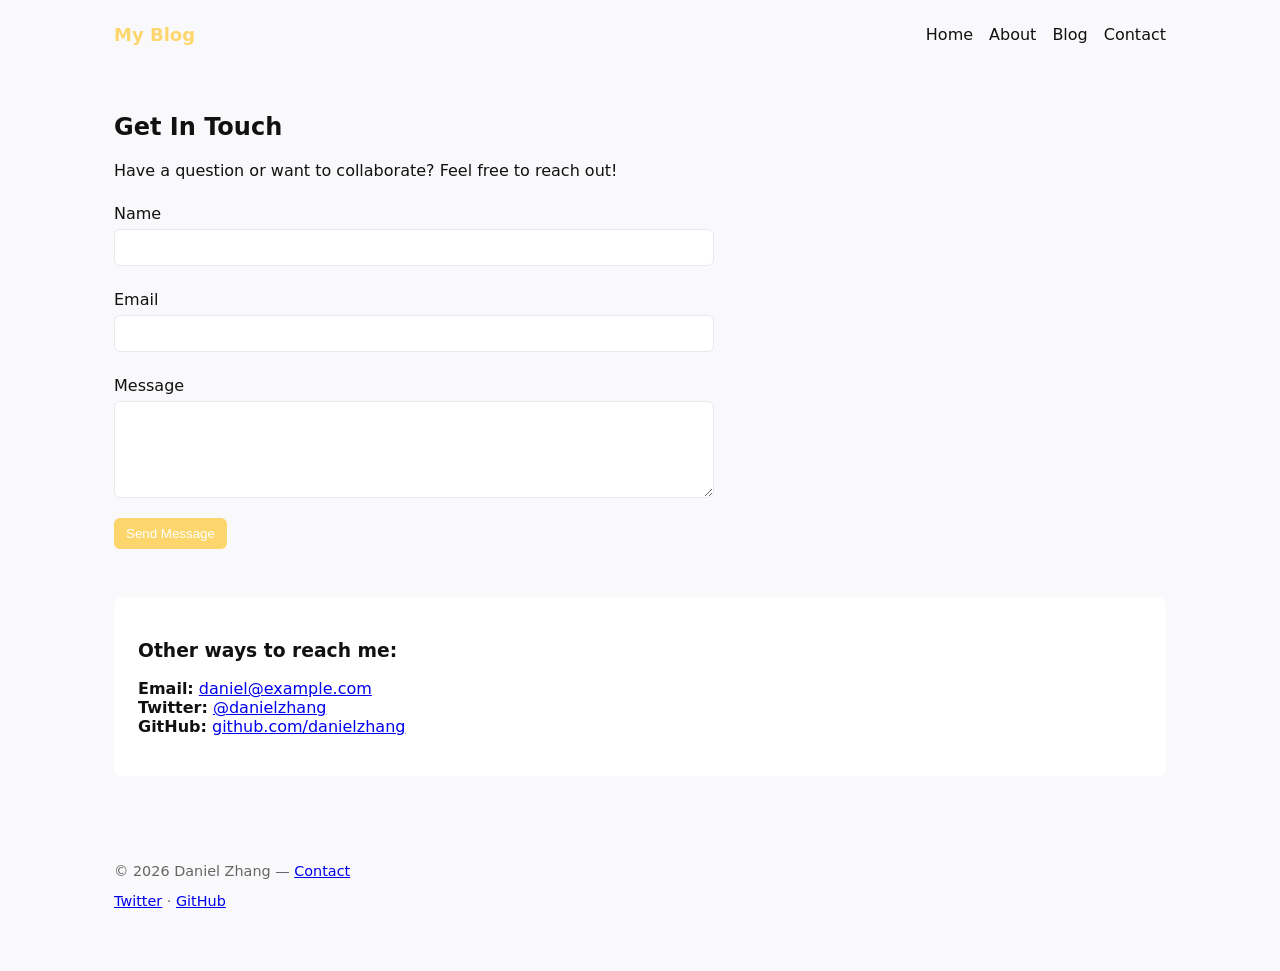
==== contact.html @ 26f521cd "add indivual pages" ====
<!doctype html>
<html lang="en">
<head>
	<meta charset="utf-8">
	<meta name="viewport" content="width=device-width, initial-scale=1">
	<title>My Blog — Contact</title>
	<meta name="description" content="Get in touch with me.">
	<meta name="author" content="Your Name">
	<meta name="keywords" content="contact, email, message">

	<!-- Open Graph -->
	<meta property="og:title" content="My Blog — Contact">
	<meta property="og:description" content="Get in touch with me.">
	<meta property="og:type" content="website">

	<link rel="stylesheet" href="style.css">
	<script defer src="script.js"></script>
</head>
<body>
	<header class="site-header">
		<div class="container header-inner">
			<a class="site-logo" href="index.html">My Blog</a>
			<nav class="site-nav" aria-label="Main navigation">
				<ul>
					<li><a href="index.html">Home</a></li>
					<li><a href="about.html">About</a></li>
					<li><a href="blog.html">Blog</a></li>
					<li><a href="contact.html">Contact</a></li>
				</ul>
			</nav>
		</div>
	</header>

	<main>
		<section class="container">
			<h1>Get In Touch</h1>
			<p>Have a question or want to collaborate? Feel free to reach out!</p>
			
			<form id="contact-form" action="#" method="POST" class="contact-form">
				<div class="form-group">
					<label for="name">Name</label>
					<input type="text" id="name" name="name" required>
				</div>

				<div class="form-group">
					<label for="email">Email</label>
					<input type="email" id="email" name="email" required>
				</div>

				<div class="form-group">
					<label for="message">Message</label>
					<textarea id="message" name="message" rows="5" required></textarea>
				</div>

				<button type="submit">Send Message</button>
			</form>

			<div class="contact-info">
				<h3>Other ways to reach me:</h3>
				<p>
					<strong>Email:</strong> <a href="mailto:daniel@example.com">daniel@example.com</a><br>
					<strong>Twitter:</strong> <a href="#">@danielzhang</a><br>
					<strong>GitHub:</strong> <a href="#">github.com/danielzhang</a>
				</p>
			</div>
		</section>
	</main>

	<footer class="site-footer">
		<div class="container">
			<p>© 2026 Daniel Zhang — <a href="contact.html">Contact</a></p>
			<p class="social">
				<a href="#">Twitter</a> · <a href="#">GitHub</a>
			</p>
		</div>
	</footer>

</body>
</html>
---- style.css ----
/* Basic blog starter styles */
:root{
  --max-width:1100px;
  --gap:24px;
  --accent:#ffbe0b96;
  --muted:#666;
  --bg:#f9f9fb;
  --surface:#fff;
}
*{box-sizing:border-box}
html,body{height:100%;margin:0;font-family:Inter, system-ui, -apple-system, 'Segoe UI', Roboto, 'Helvetica Neue', Arial; color:#111;background:var(--bg)}
.container{max-width:var(--max-width);margin:0 auto;padding:24px}
.header-inner{display:flex;align-items:center;justify-content:space-between}
.site-logo{font-weight:700;color:var(--accent);text-decoration:none;font-size:1.125rem}
.site-nav ul{list-style:none;margin:0;padding:0;display:flex;gap:16px}
.site-nav a{text-decoration:none;color:inherit}
.hero{
  /* background image with subtle overlay for readable text */
  background-image:linear-gradient(rgba(5,10,20,0.45), rgba(5,10,20,0.25)), url('images/image.png');
  background-size:cover;
  background-position:center;
  padding:48px 0;
  margin-bottom:16px;
  color:#fff;
}
.hero h1{margin:0 0 8px;font-size:2rem;text-shadow:0 1px 2px rgba(0,0,0,0.6)}
.btn{display:inline-block;padding:10px 16px;background:var(--accent);color:#fff;border-radius:6px;text-decoration:none}
.grid{display:grid;grid-template-columns:1fr 320px;gap:var(--gap);align-items:start}
.content{background:transparent}
.post-card{background:var(--surface);padding:18px;border-radius:8px;margin-bottom:16px;box-shadow:0 1px 0 rgba(0,0,0,0.04)}
.post-card h3{margin:0 0 6px}
.meta{color:var(--muted);font-size:0.9rem;margin-bottom:8px}
.read-more{color:var(--accent);text-decoration:none}
.gallery{display:grid;grid-template-columns:repeat(auto-fit, minmax(300px, 1fr));gap:16px;margin-bottom:24px}
.gallery img{width:100%;height:auto;border-radius:8px;box-shadow:0 2px 8px rgba(0,0,0,0.1);object-fit:cover}
.sidebar .widget{background:var(--surface);padding:14px;border-radius:8px;margin-bottom:16px}
input[type="email"],input[type="text"],input[name="q"]{width:100%;padding:8px;border:1px solid #e6e9ef;border-radius:6px;margin-bottom:8px}
button{cursor:pointer;padding:8px 12px;border-radius:6px;border:0;background:var(--accent);color:#fff}
.visually-hidden{position:absolute !important;height:1px;width:1px;overflow:hidden;clip:rect(1px,1px,1px,1px);white-space:nowrap}
.about{padding:24px 0}
.contact-form{max-width:600px;margin:24px 0}
.form-group{margin-bottom:16px}
.form-group label{display:block;margin-bottom:6px;font-weight:500}
.form-group input,.form-group textarea{width:100%;padding:10px;border:1px solid #e6e9ef;border-radius:6px;font-family:inherit}
.form-group textarea{resize:vertical}
.contact-info{margin-top:48px;padding:24px;background:var(--surface);border-radius:8px}
.site-footer{padding:24px 0;background:transparent;color:var(--muted);font-size:0.9rem}
@media (max-width:900px){
  .grid{grid-template-columns:1fr}
  .site-nav ul{gap:12px}
  .hero{padding:32px 0}
}
@media (max-width:480px){
  .header-inner{padding:0 12px}
  .hero h1{font-size:1.5rem}
}
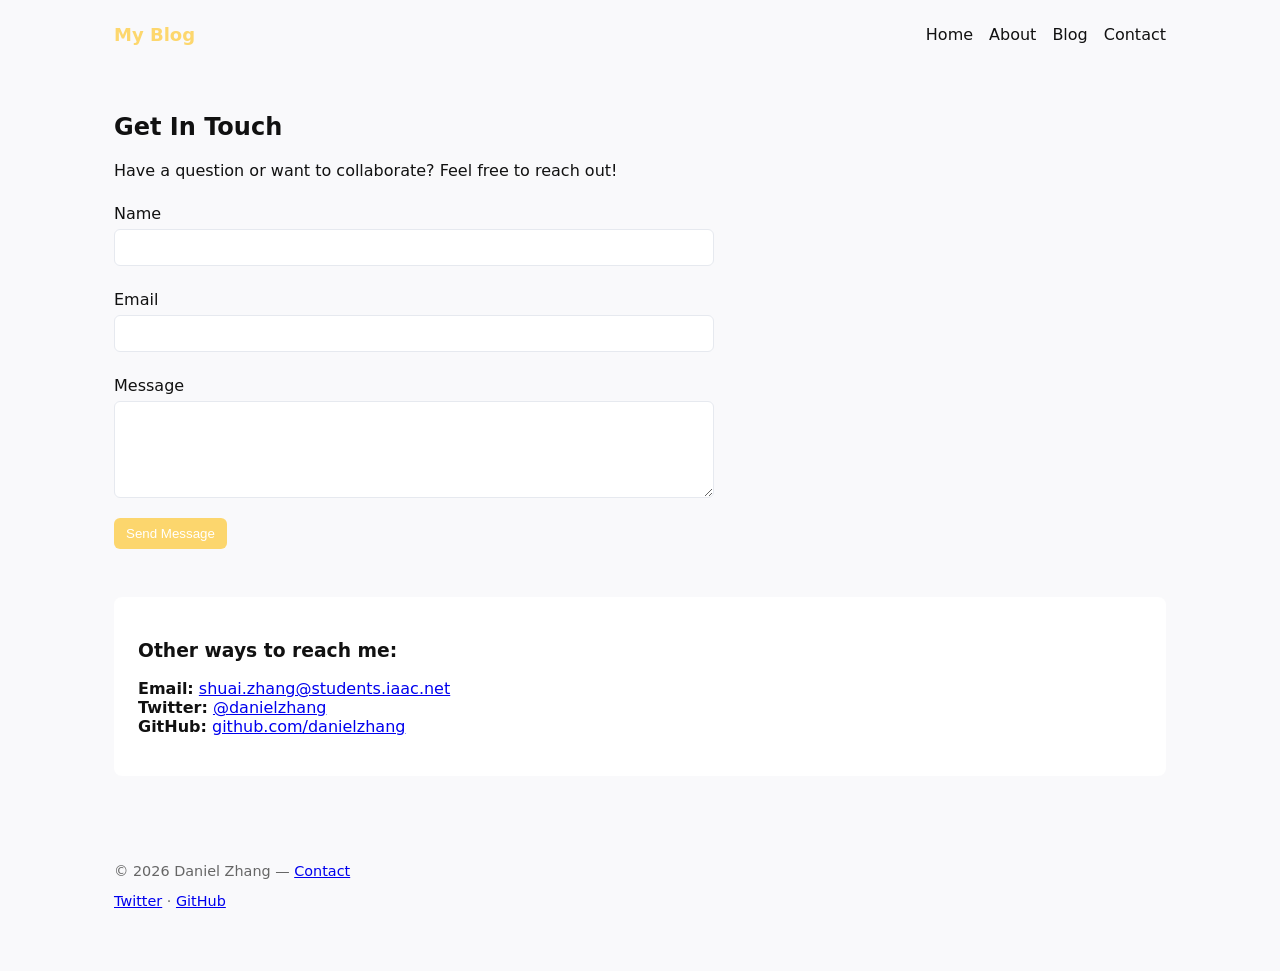
==== commit 08b9d7d7: "change email" ====
--- a/contact.html
+++ b/contact.html
@@ -58,7 +58,7 @@
 			<div class="contact-info">
 				<h3>Other ways to reach me:</h3>
 				<p>
-					<strong>Email:</strong> <a href="mailto:daniel@example.com">daniel@example.com</a><br>
+					<strong>Email:</strong> <a href="mailto:shuai.zhang@students.iaac.net">shuai.zhang@students.iaac.net</a><br>
 					<strong>Twitter:</strong> <a href="#">@danielzhang</a><br>
 					<strong>GitHub:</strong> <a href="#">github.com/danielzhang</a>
 				</p>
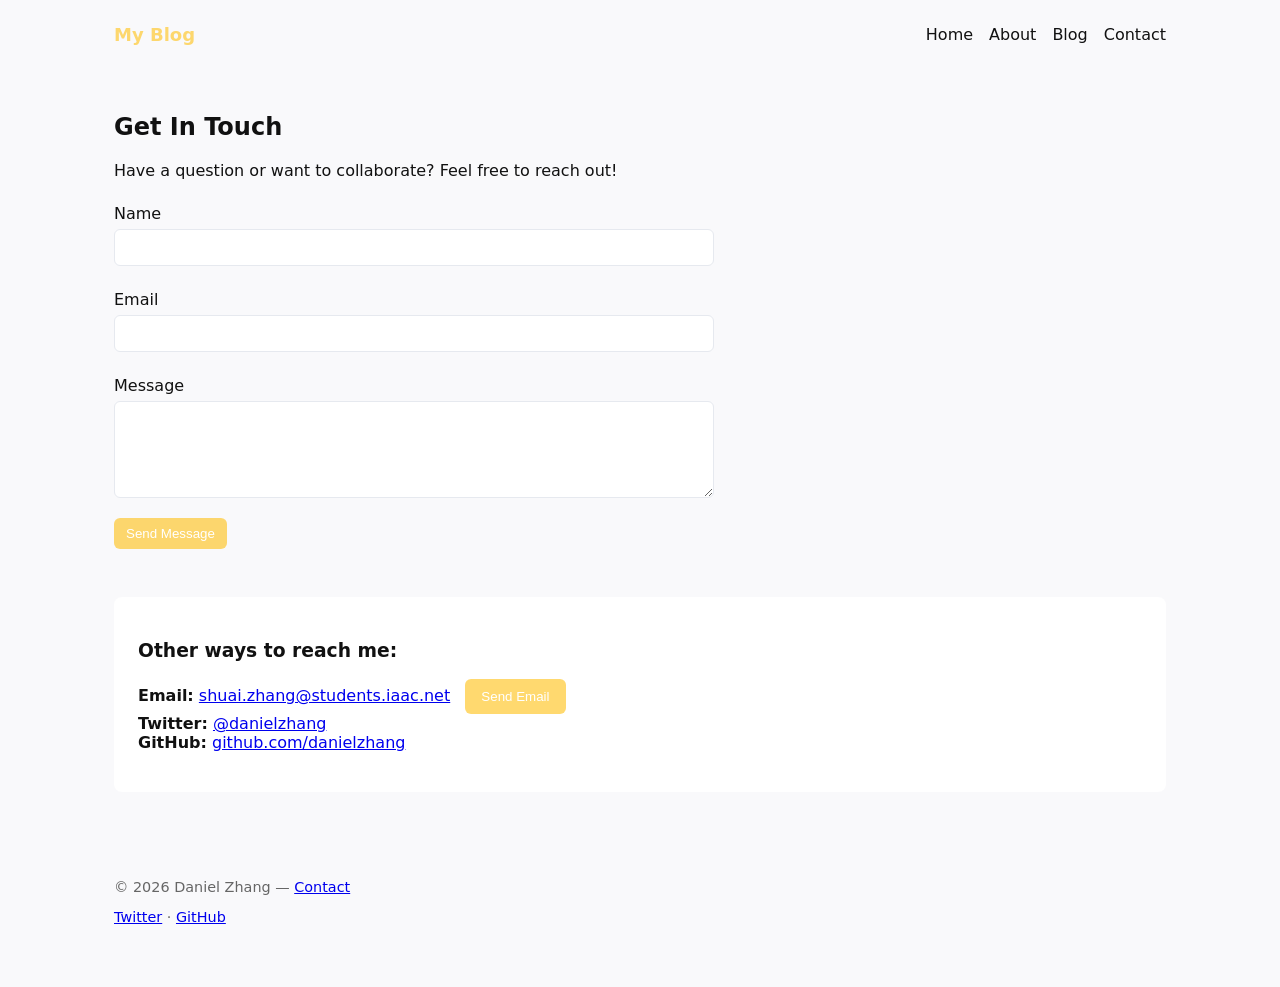
==== commit c8de551e: "updated email again" ====
--- a/contact.html
+++ b/contact.html
@@ -58,7 +58,10 @@
 			<div class="contact-info">
 				<h3>Other ways to reach me:</h3>
 				<p>
-					<strong>Email:</strong> <a href="mailto:shuai.zhang@students.iaac.net">shuai.zhang@students.iaac.net</a><br>
+					<strong>Email:</strong>
+					<a href="mailto:shuai.zhang@students.iaac.net" target="_blank" rel="noopener noreferrer">shuai.zhang@students.iaac.net</a>
+					<button type="button" id="email-open" class="btn" style="margin-left:10px;">Send Email</button>
+					<br>
 					<strong>Twitter:</strong> <a href="#">@danielzhang</a><br>
 					<strong>GitHub:</strong> <a href="#">github.com/danielzhang</a>
 				</p>
